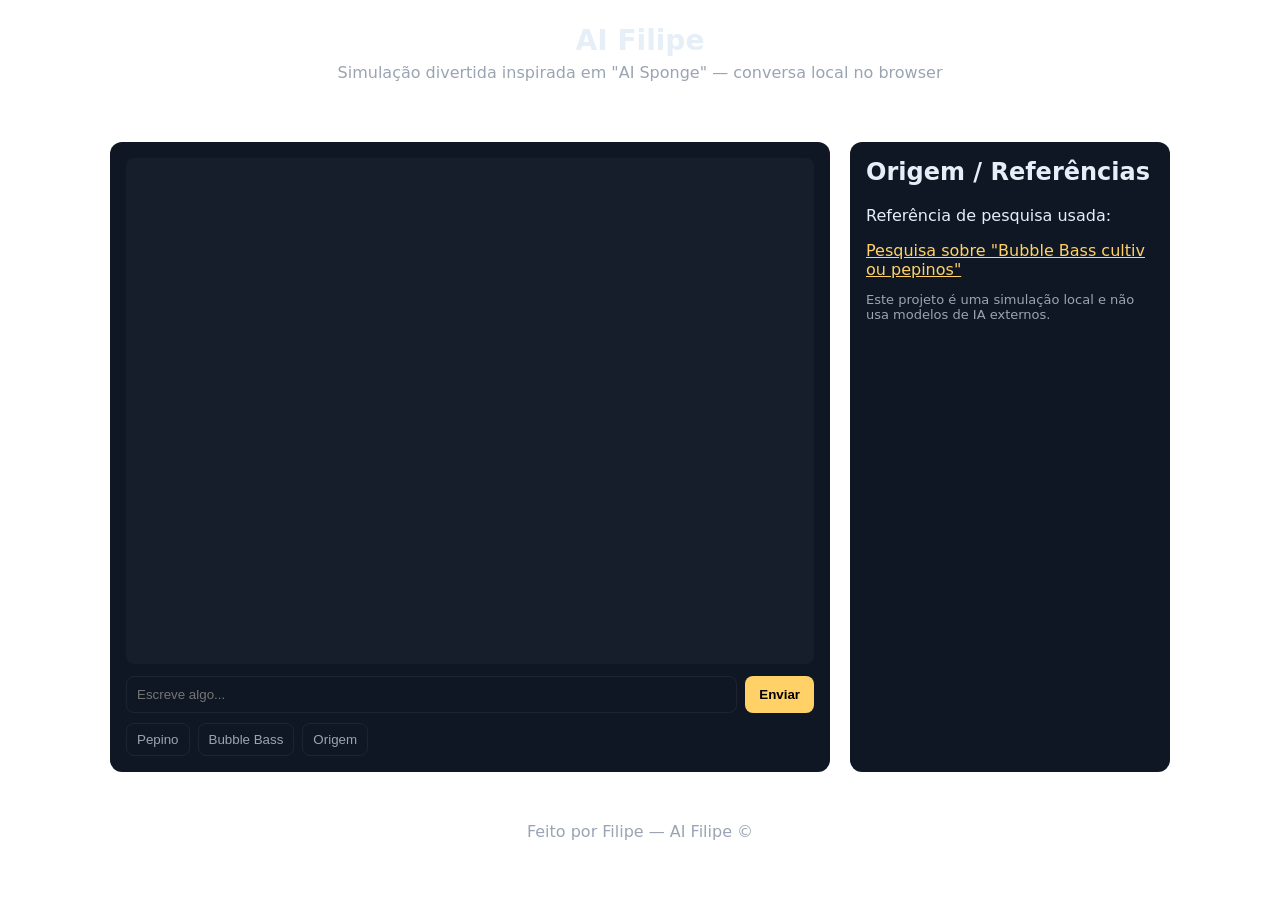
==== index.html @ 897a55ff "Initial commit: AI Filipe web app (AI Sponge-like)" ====
<!DOCTYPE html>
<html lang="pt-PT">
<head>
    <meta charset="utf-8" />
    <meta name="viewport" content="width=device-width, initial-scale=1" />
    <title>AI Filipe — Simulação AI Sponge</title>
    <link rel="stylesheet" href="style.css">
</head>
<body>
    <header>
        <h1>AI Filipe</h1>
        <p class="tag">Simulação divertida inspirada em "AI Sponge" — conversa local no browser</p>
    </header>

    <main class="app">
        <section id="chat" class="chat">
            <div id="messages" class="messages"></div>
            <div class="composer">
                <input id="input" type="text" placeholder="Escreve algo..." autocomplete="off">
                <button id="sendBtn">Enviar</button>
            </div>
            <div class="quick-buttons">
                <button onclick="quick('pepino')">Pepino</button>
                <button onclick="quick('bubble bass')">Bubble Bass</button>
                <button onclick="quick('origem')">Origem</button>
            </div>
        </section>

        <aside class="origin">
            <h2>Origem / Referências</h2>
            <p>Referência de pesquisa usada:</p>
            <a href="https://www.google.com/search?q=o+bubble+bass+cultivou+pepinos+ai+sponge" target="_blank" rel="noopener">Pesquisa sobre "Bubble Bass cultivou pepinos"</a>
            <p class="small">Este projeto é uma simulação local e não usa modelos de IA externos.</p>
        </aside>
    </main>

    <footer>
        <p>Feito por Filipe — AI Filipe ©</p>
    </footer>

    <script src="app.js"></script>
</body>
</html>
---- style.css ----
:root{
  --bg: #0b1220;
  --card: #0f1724;
  --accent: #ffd166;
  --muted: #9aa4b2;
  --glass: rgba(255,255,255,0.03);
}

*{box-sizing:border-box}
html,body{height:100%}
body{
  margin:0;
  font-family: Inter, system-ui, -apple-system, "Segoe UI", Roboto, "Helvetica Neue", Arial;
  background: linear-gradient(180deg,#021; #051233);
  color:#e6eef8;
  -webkit-font-smoothing:antialiased;
}
header{padding:24px;text-align:center}
header h1{margin:0;font-size:28px}
header .tag{color:var(--muted);margin-top:6px}

.app{display:grid;grid-template-columns:1fr 320px;gap:20px;padding:20px;max-width:1100px;margin:0 auto}
.chat{background:var(--card);padding:16px;border-radius:12px;display:flex;flex-direction:column;height:70vh}
.messages{flex:1;overflow:auto;padding:8px;border-radius:8px;background:var(--glass);}
.message{margin:8px 0;max-width:80%;padding:10px 14px;border-radius:12px}
.message.user{background:linear-gradient(90deg,#0f1724,#15212a);align-self:flex-end}
.message.bot{background:linear-gradient(90deg,#1b2a3a,#10202b);align-self:flex-start}
.composer{display:flex;gap:8px;margin-top:12px}
.composer input{flex:1;padding:10px;border-radius:8px;border:1px solid rgba(255,255,255,0.06);background:transparent;color:inherit}
.composer button{padding:10px 14px;border-radius:8px;border:none;background:var(--accent);color:#000;font-weight:700;cursor:pointer}
.quick-buttons{display:flex;gap:8px;margin-top:10px}
.quick-buttons button{background:transparent;border:1px solid rgba(255,255,255,0.06);padding:8px 10px;border-radius:8px;color:var(--muted);cursor:pointer}

.origin{background:var(--card);padding:16px;border-radius:12px;height:70vh;overflow:auto}
.origin h2{margin-top:0}
.origin a{color:var(--accent);word-break:break-all}
.small{color:var(--muted);font-size:13px}

footer{text-align:center;padding:14px;color:var(--muted)}

@media(max-width:900px){
  .app{grid-template-columns:1fr;}
  .origin{order:2}
}
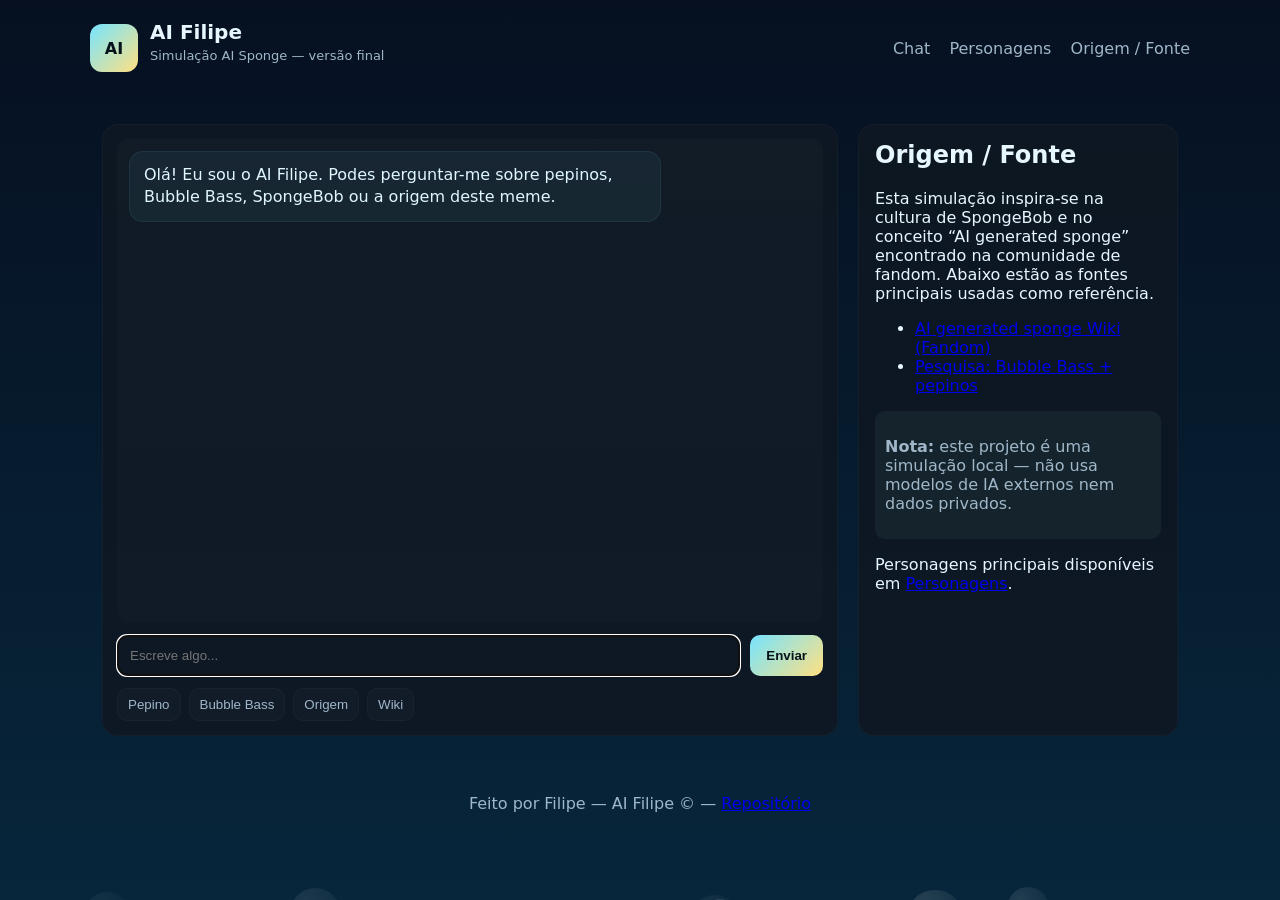
==== commit 2803f56c: "Final site: update index, styles, scripts, characters page and README; add bubbles animation and nav" ====
--- a/index.html
+++ b/index.html
@@ -1,43 +1,70 @@
-<!DOCTYPE html>
+<!doctype html>
 <html lang="pt-PT">
 <head>
-    <meta charset="utf-8" />
-    <meta name="viewport" content="width=device-width, initial-scale=1" />
-    <title>AI Filipe — Simulação AI Sponge</title>
-    <link rel="stylesheet" href="style.css">
+  <meta charset="utf-8">
+  <meta name="viewport" content="width=device-width,initial-scale=1">
+  <title>AI Filipe — Versão Final</title>
+  <link rel="stylesheet" href="style.css">
 </head>
 <body>
-    <header>
-        <h1>AI Filipe</h1>
-        <p class="tag">Simulação divertida inspirada em "AI Sponge" — conversa local no browser</p>
-    </header>
+  <div class="bubbles" aria-hidden="true"></div>
 
-    <main class="app">
-        <section id="chat" class="chat">
-            <div id="messages" class="messages"></div>
-            <div class="composer">
-                <input id="input" type="text" placeholder="Escreve algo..." autocomplete="off">
-                <button id="sendBtn">Enviar</button>
-            </div>
-            <div class="quick-buttons">
-                <button onclick="quick('pepino')">Pepino</button>
-                <button onclick="quick('bubble bass')">Bubble Bass</button>
-                <button onclick="quick('origem')">Origem</button>
-            </div>
-        </section>
+  <header class="site-header">
+    <div class="brand-wrap">
+      <a class="brand" href="/">
+        <div class="brand-badge">AI</div>
+        <div class="brand-text"><h1>AI Filipe</h1><p class="tag">Simulação AI Sponge — versão final</p></div>
+      </a>
+      <nav class="main-nav">
+        <a href="/">Chat</a>
+        <a href="/characters.html">Personagens</a>
+        <a href="#origem">Origem / Fonte</a>
+      </nav>
+    </div>
+  </header>
 
-        <aside class="origin">
-            <h2>Origem / Referências</h2>
-            <p>Referência de pesquisa usada:</p>
-            <a href="https://www.google.com/search?q=o+bubble+bass+cultivou+pepinos+ai+sponge" target="_blank" rel="noopener">Pesquisa sobre "Bubble Bass cultivou pepinos"</a>
-            <p class="small">Este projeto é uma simulação local e não usa modelos de IA externos.</p>
-        </aside>
-    </main>
+  <main class="app">
+    <section id="chat" class="chat" aria-labelledby="chat-title">
+      <h2 id="chat-title" class="sr-only">Chat AI Filipe</h2>
+      <div id="messages" class="messages" role="log" aria-live="polite">
+        <div class="message bot">Olá! Eu sou o AI Filipe. Podes perguntar-me sobre pepinos, Bubble Bass, SpongeBob ou a origem deste meme.</div>
+      </div>
 
-    <footer>
-        <p>Feito por Filipe — AI Filipe ©</p>
-    </footer>
+      <div class="composer">
+        <input id="input" type="text" placeholder="Escreve algo..." autocomplete="off" aria-label="Mensagem">
+        <button id="sendBtn" aria-label="Enviar mensagem">Enviar</button>
+      </div>
 
-    <script src="app.js"></script>
+      <div class="quick-buttons" aria-hidden="false">
+        <button onclick="quick('pepino')">Pepino</button>
+        <button onclick="quick('bubble bass')">Bubble Bass</button>
+        <button onclick="quick('origem')">Origem</button>
+        <button onclick="quick('wiki')">Wiki</button>
+      </div>
+    </section>
+
+    <aside id="origem" class="origin" aria-labelledby="origem-title">
+      <h2 id="origem-title">Origem / Fonte</h2>
+      <p>Esta simulação inspira-se na cultura de SpongeBob e no conceito “AI generated sponge” encontrado na comunidade de fandom. Abaixo estão as fontes principais usadas como referência.</p>
+      <ul>
+        <li><a href="https://aigeneratedsponge.fandom.com/wiki/Ai_generated_sponge_Wiki" target="_blank" rel="noopener">AI generated sponge Wiki (Fandom)</a></li>
+        <li><a href="https://www.google.com/search?q=o+bubble+bass+cultivou+pepinos+ai+sponge" target="_blank" rel="noopener">Pesquisa: Bubble Bass + pepinos</a></li>
+      </ul>
+
+      <div class="info-box">
+        <p><strong>Nota:</strong> este projeto é uma simulação local — não usa modelos de IA externos nem dados privados.</p>
+      </div>
+
+      <div class="attribution">
+        <p>Personagens principais disponíveis em <a href="/characters.html">Personagens</a>.</p>
+      </div>
+    </aside>
+  </main>
+
+  <footer>
+    <p>Feito por Filipe — AI Filipe © — <a href="https://github.com/filipepereira411/ai-filipe" target="_blank" rel="noopener">Repositório</a></p>
+  </footer>
+
+  <script src="app.js"></script>
 </body>
 </html>
--- a/style.css
+++ b/style.css
@@ -1,44 +1,44 @@
+/* style.css — Versão final do AI Filipe */
 :root{
-  --bg: #0b1220;
-  --card: #0f1724;
-  --accent: #ffd166;
-  --muted: #9aa4b2;
-  --glass: rgba(255,255,255,0.03);
+  --bg1:#061021; --bg2:#07263b; --panel:rgba(15,24,35,0.9); --muted:#9fb7c9; --accent:#76e4ff; --accent-2:#ffe082; --card:#0f1724;
 }
-
 *{box-sizing:border-box}
 html,body{height:100%}
-body{
-  margin:0;
-  font-family: Inter, system-ui, -apple-system, "Segoe UI", Roboto, "Helvetica Neue", Arial;
-  background: linear-gradient(180deg,#021; #051233);
-  color:#e6eef8;
-  -webkit-font-smoothing:antialiased;
-}
-header{padding:24px;text-align:center}
-header h1{margin:0;font-size:28px}
-header .tag{color:var(--muted);margin-top:6px}
+body{margin:0;font-family:Inter,system-ui,-apple-system,"Segoe UI",Roboto,Arial;color:#e6f7ff;background:linear-gradient(180deg,var(--bg1),var(--bg2));-webkit-font-smoothing:antialiased}
 
-.app{display:grid;grid-template-columns:1fr 320px;gap:20px;padding:20px;max-width:1100px;margin:0 auto}
-.chat{background:var(--card);padding:16px;border-radius:12px;display:flex;flex-direction:column;height:70vh}
-.messages{flex:1;overflow:auto;padding:8px;border-radius:8px;background:var(--glass);}
-.message{margin:8px 0;max-width:80%;padding:10px 14px;border-radius:12px}
-.message.user{background:linear-gradient(90deg,#0f1724,#15212a);align-self:flex-end}
-.message.bot{background:linear-gradient(90deg,#1b2a3a,#10202b);align-self:flex-start}
-.composer{display:flex;gap:8px;margin-top:12px}
-.composer input{flex:1;padding:10px;border-radius:8px;border:1px solid rgba(255,255,255,0.06);background:transparent;color:inherit}
-.composer button{padding:10px 14px;border-radius:8px;border:none;background:var(--accent);color:#000;font-weight:700;cursor:pointer}
-.quick-buttons{display:flex;gap:8px;margin-top:10px}
-.quick-buttons button{background:transparent;border:1px solid rgba(255,255,255,0.06);padding:8px 10px;border-radius:8px;color:var(--muted);cursor:pointer}
+/* Bubbles background */
+.bubbles{position:fixed;inset:0;pointer-events:none;overflow:hidden;z-index:0}
+.bubble{position:absolute;background:radial-gradient(circle at 30% 30%, rgba(255,255,255,0.6), rgba(255,255,255,0.1));border-radius:50%;opacity:0.14;filter:blur(0.6px)}
 
-.origin{background:var(--card);padding:16px;border-radius:12px;height:70vh;overflow:auto}
+.site-header{position:relative;z-index:3;padding:20px 16px}
+.brand-wrap{max-width:1100px;margin:0 auto;display:flex;align-items:center;justify-content:space-between;gap:12px}
+.brand{display:flex;align-items:center;gap:12px;text-decoration:none;color:inherit}
+.brand-badge{width:48px;height:48px;border-radius:12px;display:grid;place-items:center;background:linear-gradient(135deg,var(--accent),var(--accent-2));color:#05121a;font-weight:800}
+.brand-text h1{margin:0;font-size:20px}
+.tag{color:var(--muted);font-size:13px;margin-top:4px}
+.main-nav a{color:var(--muted);text-decoration:none;margin-left:14px}
+
+.app{max-width:1100px;margin:16px auto;padding:12px;display:grid;grid-template-columns:1fr 320px;gap:20px;position:relative;z-index:2}
+
+.chat{background:var(--panel);border:1px solid rgba(255,255,255,0.03);border-radius:16px;padding:14px;display:flex;flex-direction:column;min-height:68vh}
+.messages{flex:1;overflow:auto;border-radius:12px;padding:12px;background:linear-gradient(180deg, rgba(255,255,255,0.02), rgba(255,255,255,0.01));display:flex;flex-direction:column;gap:12px}
+.message{max-width:78%;padding:12px 14px;border-radius:14px;line-height:1.4}
+.message.bot{align-self:flex-start;background:rgba(118,228,255,0.06);border:1px solid rgba(118,228,255,0.08);color:#dff7ff}
+.message.user{align-self:flex-end;background:rgba(255,224,130,0.06);border:1px solid rgba(255,224,130,0.08);color:#fff2d6}
+
+.composer{display:flex;gap:10px;margin-top:12px}
+.composer input{flex:1;padding:12px;border-radius:10px;border:1px solid rgba(255,255,255,0.04);background:transparent;color:inherit}
+.composer button{padding:12px 16px;border-radius:10px;border:none;background:linear-gradient(135deg,var(--accent),var(--accent-2));color:#06121a;font-weight:800;cursor:pointer}
+
+.quick-buttons{margin-top:12px;display:flex;gap:8px;flex-wrap:wrap}
+.quick-buttons button{padding:8px 10px;border-radius:10px;border:1px solid rgba(255,255,255,0.03);background:rgba(255,255,255,0.02);color:var(--muted);cursor:pointer}
+
+.origin{background:var(--panel);border:1px solid rgba(255,255,255,0.03);border-radius:16px;padding:16px;height:68vh;overflow:auto}
 .origin h2{margin-top:0}
-.origin a{color:var(--accent);word-break:break-all}
-.small{color:var(--muted);font-size:13px}
+.info-box{margin-top:16px;background:rgba(154,230,180,0.06);border-radius:10px;padding:10px;color:var(--muted)}
 
-footer{text-align:center;padding:14px;color:var(--muted)}
+footer{max-width:1100px;margin:18px auto;padding:12px 20px;color:var(--muted);text-align:center}
 
-@media(max-width:900px){
-  .app{grid-template-columns:1fr;}
-  .origin{order:2}
-}
+.sr-only{position:absolute;width:1px;height:1px;padding:0;margin:-1px;overflow:hidden;clip:rect(0,0,0,0);white-space:nowrap;border:0}
+
+@media(max-width:900px){.app{grid-template-columns:1fr;padding:12px}.main-nav{display:none}.origin{order:2;height:auto}}
